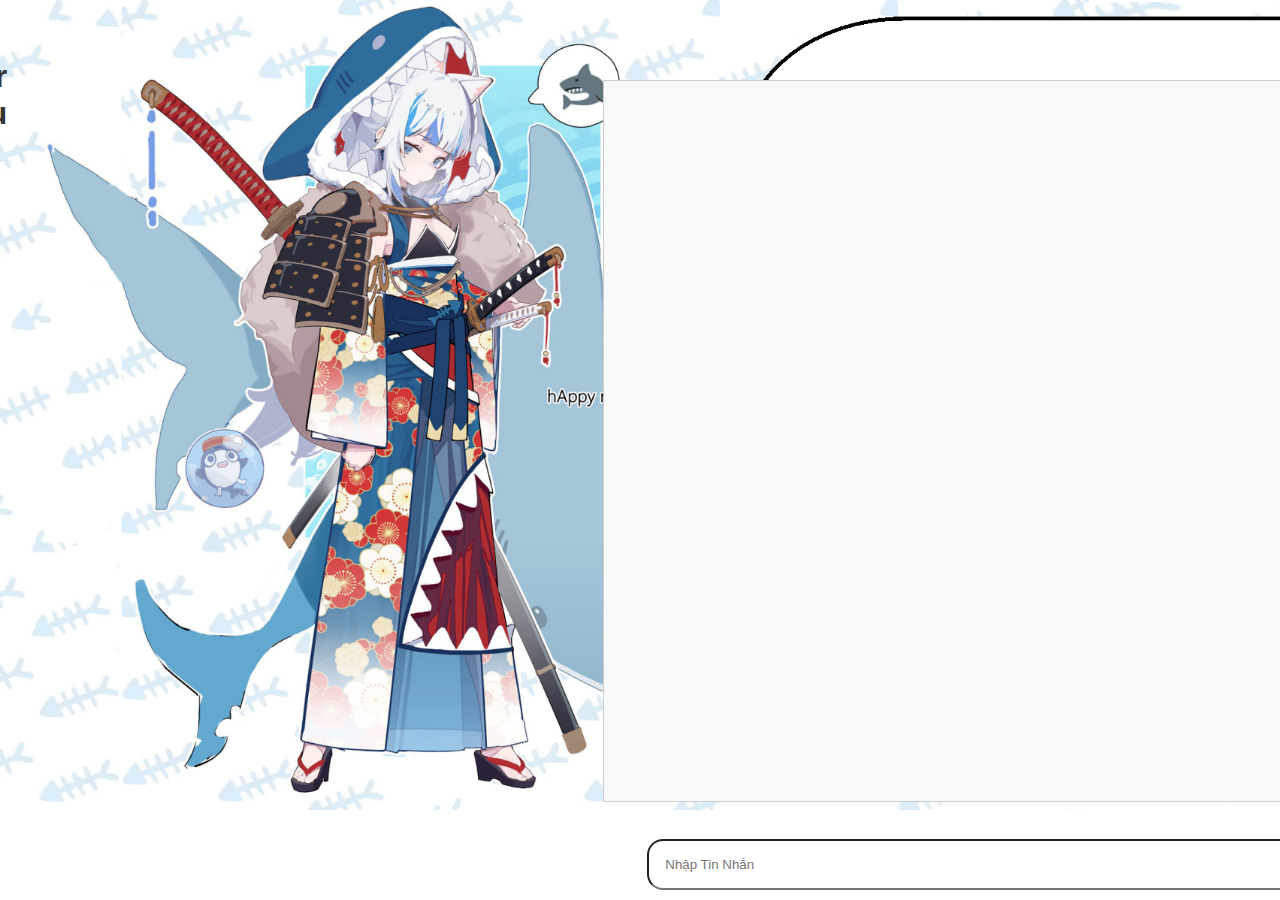
==== index.html @ 7440b536 "Update and rename AIForHiu.html to index.html" ====
<!DOCTYPE html>
<html>
<head>
  <title>AI For Híu</title>
  <link rel="stylesheet" type="text/css" href="AIForHiu.css">
</head>
<body>
  <h1>AI For Híu</h1>
  <div class="NTN">
    <div class="TN">
    <input type="text" placeholder="Nhập Tin Nhắn" id="message" name="message"  rows="1" oninput="autoResize()"></textarea>
    </div>
    <button class="BTG" onclick="callAPI()">Gửi</button>
  </div>
  <div id="response"></div>
  <script src="script.js"></script>
</body>
</html>
---- AIForHiu.css ----
html,body
{
    font-size: 16px;
    background-image: url(AIgura.png);
    background-repeat: no-repeat;
    background-size: cover;
    margin: 0;
    padding: 0;
    box-sizing: border-box;
    font-family: Arial, sans-serif;
}

body {
   display: flex;
    justify-content: center;
    width: 100%;
    height: 90vh;
  }
  
  h1 {
    color: #333;
  }
  
  div  {
    display: flex;
    flex-direction: column;
    align-items: center;
    justify-content: center;
  }
  
  .NTN
  {
    
    margin-top: 54rem;
    margin-left: 10rem;
    display: flex;
    align-items: center;
    justify-content: center;
    
  }

  textarea {
    padding: 1rem;
    border-radius: 1rem;
    width: 100%; /* Điều chỉnh chiều rộng theo nhu cầu */
    box-sizing: border-box; /* Đảm bảo padding không làm vượt quá chiều rộng */
    resize: none; /* Ngăn người dùng thay đổi kích thước thủ công */
    overflow: hidden; /* Ẩn thanh cuộn */
  }

  #message
  {
    padding-bottom: 1rem;
    padding-top: 1rem;
    padding-left: 1rem;
    border-radius: 1rem;
    padding-right: 30rem;
    margin-left: 30rem;
    
  }

  .TN{
    position: relative;
    display: flex;
    align-items: center;
    justify-content: center;
  }

  .BTG {
    position: absolute;
    margin-left: 75rem;
    height: 5vh;
    border-radius: 1rem;
    background-color: aqua;
  }
  
  button {
    padding: 5px 10px;
    font-size: 14px;
    cursor: pointer;
  }
  
  #response {
    position: absolute;
   margin-left: 50.5rem;
   margin-top: 5rem;
   background-color: #f9f9f9;
   padding-right: 55rem;
   padding-bottom: 45rem;
   border: 1px solid #ccc;
  }
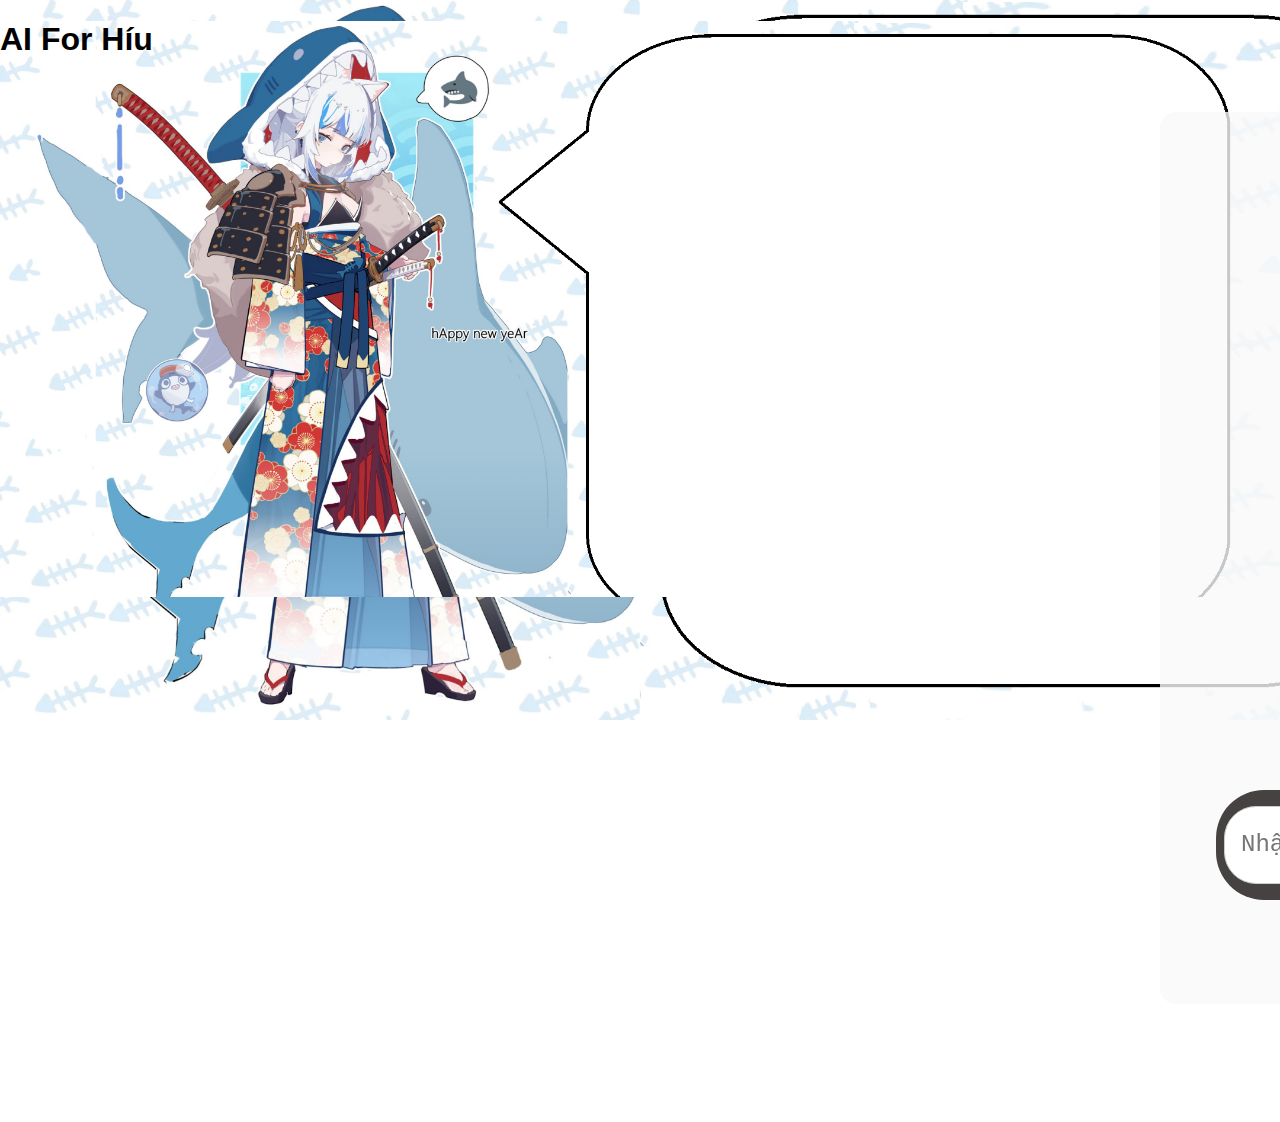
==== commit 8f5e8d71: "Update index.html" ====
--- a/index.html
+++ b/index.html
@@ -6,13 +6,22 @@
 </head>
 <body>
   <h1>AI For Híu</h1>
-  <div class="NTN">
-    <div class="TN">
-    <input type="text" placeholder="Nhập Tin Nhắn" id="message" name="message"  rows="1" oninput="autoResize()"></textarea>
+  <div class="chat-container">
+    <!-- Phần response được chuyển lên trước -->
+    <div id="response" class="response-container"></div>
+    
+    <!-- Phần nhập tin nhắn -->
+    <div class="input-container">
+      <textarea 
+        id="message" 
+        placeholder="Nhập Tin Nhắn" 
+        rows="1"
+        oninput="autoResize()"
+        onkeypress="handleEnter(event)"
+      ></textarea>
+      <button class="send-btn" onclick="callAPI()">Gửi</button>
     </div>
-    <button class="BTG" onclick="callAPI()">Gửi</button>
   </div>
-  <div id="response"></div>
   <script src="script.js"></script>
 </body>
 </html>
--- a/AIForHiu.css
+++ b/AIForHiu.css
@@ -1,92 +1,102 @@
-html,body
-{
-    font-size: 16px;
+html, body {
+    height: 80%;
+    margin: 0;
+    padding: 0;
+    font-family: Arial, sans-serif;
     background-image: url(AIgura.png);
     background-repeat: no-repeat;
     background-size: cover;
-    margin: 0;
-    padding: 0;
-    box-sizing: border-box;
-    font-family: Arial, sans-serif;
-}
-
-body {
-   display: flex;
-    justify-content: center;
-    width: 100%;
-    height: 90vh;
   }
   
-  h1 {
-    color: #333;
+
+
+  .chat-container {
+   
+    width: 70%;
+    max-width: 800px;
+    
+    padding-left: 80rem;
+    height: 88vh;
+    display: flex;
+    flex-direction: column;
   }
   
-  div  {
-    display: flex;
-    flex-direction: column;
-    align-items: center;
-    justify-content: center;
+  /* Phần response chiếm không gian còn lại */
+  .response-container {
+    
+    overflow-y: auto;
+    padding-bottom: 37rem;
+    width: 45.5vw;
+    margin-left: -7.5rem;
+    background: rgba(249, 249, 249, 0.8);
+    border-radius: 1rem;
+    margin-top: 2rem;
+    margin-bottom: 0.5rem;
+    min-height: 300px; /* Chiều cao tối thiểu */
+    
   }
   
-  .NTN
-  {
-    
-    margin-top: 54rem;
-    margin-left: 10rem;
+  .input-container {
     display: flex;
-    align-items: center;
-    justify-content: center;
+    gap: 10px;
+    padding-top: 1rem;
+    padding-bottom: 1rem;
+    padding-right: 1rem;
+    margin-left: -4rem;
+    background: rgb(70, 66, 66);
+    padding-left: 2rem;
+    border-radius: 3rem;
+    position: sticky;
+    bottom: 0;
+    width: 39vw;
+  }
+  
+  #message {
+    flex: 1;
+    padding-top: 1.5rem;
+    border-radius: 2rem;
+    padding-left: 1rem;
+    border: 1px solid #ccc;
+    resize: none;
+    min-height: 50px;
+    max-height: 200px;
+    overflow-y: auto;
+    font-size: 1.5rem;
+    margin-left: -1.5rem;
     
   }
-
-  textarea {
-    padding: 1rem;
-    border-radius: 1rem;
-    width: 100%; /* Điều chỉnh chiều rộng theo nhu cầu */
-    box-sizing: border-box; /* Đảm bảo padding không làm vượt quá chiều rộng */
-    resize: none; /* Ngăn người dùng thay đổi kích thước thủ công */
-    overflow: hidden; /* Ẩn thanh cuộn */
-  }
-
-  #message
-  {
-    padding-bottom: 1rem;
-    padding-top: 1rem;
-    padding-left: 1rem;
-    border-radius: 1rem;
-    padding-right: 30rem;
-    margin-left: 30rem;
+  
+  .send-btn {
     
-  }
-
-  .TN{
-    position: relative;
-    display: flex;
-    align-items: center;
-    justify-content: center;
-  }
-
-  .BTG {
-    position: absolute;
-    margin-left: 75rem;
-    height: 5vh;
-    border-radius: 1rem;
-    background-color: aqua;
+    border-radius: 2rem;
+    border: none;
+    background: #007bff;
+    color: white;
+    cursor: pointer;
+    align-self: flex-end;
+    height: 6vh;
+    width: 3vw;
   }
   
-  button {
-    padding: 5px 10px;
-    font-size: 14px;
-    cursor: pointer;
+  /* Hiệu ứng hover */
+  .send-btn:hover {
+    background: #0056b3;
   }
   
-  #response {
-    position: absolute;
-   margin-left: 50.5rem;
-   margin-top: 5rem;
-   background-color: #f9f9f9;
-   padding-right: 55rem;
-   padding-bottom: 45rem;
-   border: 1px solid #ccc;
+  /* Style cho tin nhắn */
+  .message {
+    margin-bottom: 15px;
   }
-  +  
+  .user-message {
+    background: #e3f2fd;
+    padding: 10px;
+    border-radius: 10px;
+    margin-bottom: 5px;
+  }
+  
+  .bot-message {
+    background: #f5f5f5;
+    padding: 10px;
+    border-radius: 10px;
+  }
